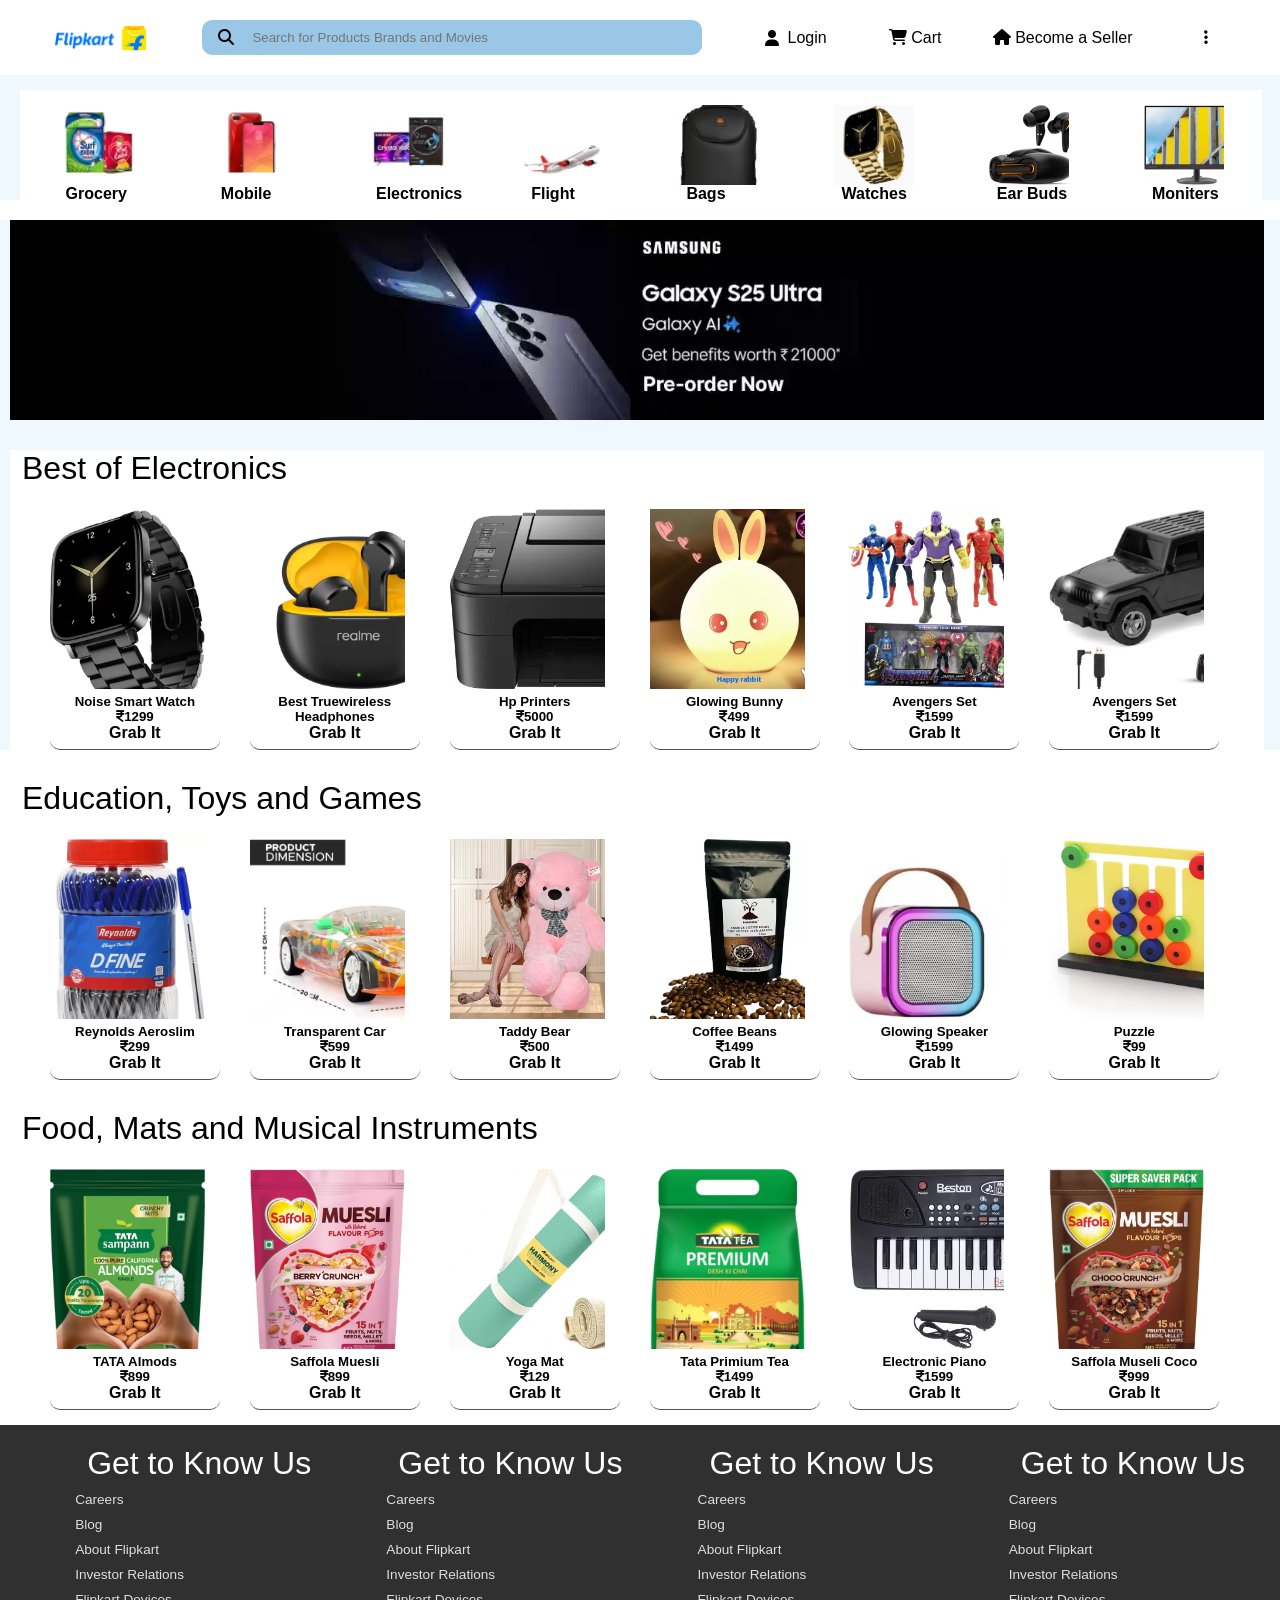
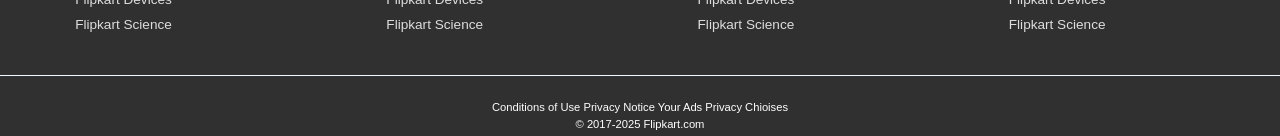
==== index.html @ 135907ae "Adding Flipkart clone in repo" ====
<!DOCTYPE html>
<html lang="en">
<head>
    <meta charset="UTF-8">
    <meta name="viewport" content="width=device-width, initial-scale=1.0">
    <title>Flipkart Clone</title>
    <link rel="stylesheet" href="https://cdnjs.cloudflare.com/ajax/libs/font-awesome/6.7.2/css/all.min.css">
    <link rel="stylesheet" href="style.css">
</head>
<body>
    <header>
        <div class="navbar">
            <div class="nav-logo">
                <div class="logo"></div>
            </div>
            <div class="nav-search">
                <div class="search-icon"><i class="fa-solid fa-magnifying-glass"></i></div>
                <input placeholder="Search for Products Brands and Movies" class="search-input">
            </div>
            <div class="login border">
                <i class="fa-solid fa-user"></i> Login
            </div>
            <div class="cart">
                <i class="fa-solid fa-cart-shopping"></i> Cart
            </div>
            <div class="seller">
                <i class="fa-solid fa-house"></i> Become a Seller
            </div>
            <div class="menu-contaner">
                <div class="menu"><i class="fa-solid fa-ellipsis-vertical"></i></div>
            </div>
        </div>
    </header>
    <div class="shoping-contaner">
        <div class="shoping-option">
            <div class="option-contaner">
                <div class="option1" style="background-image: url('Images/option1.png.webp');">
                    <H4>Grocery</H4>
                </div>
            </div>
            <div class="option-contaner">
                <div class="option1" style="background-image: url('Images/opton2.webp');">
                    <H4>Mobile</H4>
                </div>
            </div>
            <div class="option-contaner">
                <div class="option1" style="background-image: url('Images/option3.webp');">
                    <H4>Electronics</H4>
                </div>
            </div>
            <div class="option-contaner">
                <div class="option1" style="background-image: url('Images/option4.webp');">
                    <H4>Flight</H4>
                </div>
            </div>
            <div class="option-contaner">
                <div class="option1" style="background-image: url('Images/option5.png');">
                    <H4>Bags</H4>
                </div>
            </div>
            <div class="option-contaner">
                <div class="option1" style="background-image: url('Images/option6.webp');">
                    <H4>Watches</H4>
                </div>
            </div>
            <div class="option-contaner">
                <div class="option1" style="background-image: url('Images/option7.webp');">
                    <H4>Ear Buds</H4>
                </div>
            </div>
            <div class="option-contaner">
                <div class="option1" style="background-image: url('Images/option8.webp');">
                    <H4>Moniters</H4>
                </div>
            </div>
        </div>
    </div>
    <div class="shop-area">
        <div class="hero-image" style="background-image: url('Images/Herotab-image.webp');"></div>
        <div class="shop-headline">
            <p>Best of Electronics</p>
            <div class="hero-shop-contaner">
                <div class="products">
                    <div class="product" style="background-image: url('Images/product1.webp');"></div>
                    <h5>Noise Smart Watch</h5>
                    <h5><i class="fa-solid fa-indian-rupee-sign"></i>1299</h5>
                    <h2>Grab It</h2>
                </div>
                <div class="products">
                    <div class="product" style="background-image: url('Images/product2.webp');"></div>
                    <h5>Best Truewireless </h5>
                    <h5>Headphones</h5>
                    <h2>Grab It</h2>
                </div>
                <div class="products">
                    <div class="product" style="background-image: url('Images/product3.webp');"></div>
                    <h5>Hp Printers </h5>
                    <h5><i class="fa-solid fa-indian-rupee-sign"></i>5000</h5>
                    <h2>Grab It</h2>
                </div>
                <div class="products">
                    <div class="product" style="background-image: url('Images/product4.webp');"></div>
                    <h5>Glowing Bunny </h5>
                    <h5><i class="fa-solid fa-indian-rupee-sign"></i>499</h5>
                    <h2>Grab It</h2>
                </div>
                <div class="products">
                    <div class="product" style="background-image: url('Images/product5.webp');"></div>
                    <h5>Avengers Set </h5>
                    <h5><i class="fa-solid fa-indian-rupee-sign"></i>1599</h5>
                    <h2>Grab It</h2>
                </div>
                <div class="products">
                    <div class="product" style="background-image: url('Images/product6.webp');"></div>
                    <h5>Avengers Set </h5>
                    <h5><i class="fa-solid fa-indian-rupee-sign"></i>1599</h5>
                    <h2>Grab It</h2>
                </div>
            </div>
        </div>
    </div>
    <div class="shop-headline">
        <p>Education, Toys and Games</p>
        <div class="hero-shop-contaner">
            <div class="products">
                <div class="product" style="background-image: url('Images/product\ 9.webp');"></div>
                <h5>Reynolds Aeroslim</h5>
                <h5><i class="fa-solid fa-indian-rupee-sign"></i>299</h5>
                <h2>Grab It</h2>
            </div>
            <div class="products">
                <div class="product" style="background-image: url('Images/product10.webp');"></div>
                <h5>Transparent Car </h5>
                <h5><i class="fa-solid fa-indian-rupee-sign"></i>599</h5>
                <h2>Grab It</h2>
            </div>
            <div class="products">
                <div class="product" style="background-image: url('Images/product11.webp');"></div>
                <h5>Taddy Bear </h5>
                <h5><i class="fa-solid fa-indian-rupee-sign"></i>500</h5>
                <h2>Grab It</h2>
            </div>
            <div class="products">
                <div class="product" style="background-image: url('Images/product12.webp');"></div>
                <h5>Coffee Beans </h5>
                <h5><i class="fa-solid fa-indian-rupee-sign"></i>1499</h5>
                <h2>Grab It</h2>
            </div>
            <div class="products">
                <div class="product" style="background-image: url('Images/product13.webp');"></div>
                <h5>Glowing Speaker </h5>
                <h5><i class="fa-solid fa-indian-rupee-sign"></i>1599</h5>
                <h2>Grab It</h2>
            </div>
            <div class="products">
                <div class="product" style="background-image: url('Images/product14.webp');"></div>
                <h5>Puzzle</h5>
                <h5><i class="fa-solid fa-indian-rupee-sign"></i>99</h5>
                <h2>Grab It</h2>
            </div>
        </div>
    </div>
    </div>
    <div class="shop-headline">
        <p>Food, Mats and Musical Instruments</p>
        <div class="hero-shop-contaner">
            <div class="products">
                <div class="product" style="background-image: url('Images/product16.webp');"></div>
                <h5>TATA Almods</h5>
                <h5><i class="fa-solid fa-indian-rupee-sign"></i>899</h5>
                <h2>Grab It</h2>
            </div>
            <div class="products">
                <div class="product" style="background-image: url('Images/product17.webp');"></div>
                <h5>Saffola Muesli </h5>
                <h5><i class="fa-solid fa-indian-rupee-sign"></i>899</h5>
                <h2>Grab It</h2>
            </div>
            <div class="products">
                <div class="product" style="background-image: url('Images/product20.webp');"></div>
                <h5>Yoga Mat</h5>
                <h5><i class="fa-solid fa-indian-rupee-sign"></i>129</h5>
                <h2>Grab It</h2>
            </div>
            <div class="products">
                <div class="product" style="background-image: url('Images/product19.webp');"></div>
                <h5>Tata Primium Tea</h5>
                <h5><i class="fa-solid fa-indian-rupee-sign"></i>1499</h5>
                <h2>Grab It</h2>
            </div>
            <div class="products">
                <div class="product" style="background-image: url('Images/product21.webp');"></div>
                <h5>Electronic Piano</h5>
                <h5><i class="fa-solid fa-indian-rupee-sign"></i>1599</h5>
                <h2>Grab It</h2>
            </div>
            <div class="products">
                <div class="product" style="background-image: url('Images/product18.webp');"></div>
                <h5>Saffola Museli Coco </h5>
                <h5><i class="fa-solid fa-indian-rupee-sign"></i>999</h5>
                <h2>Grab It</h2>
            </div>
        </div>
    </div>
    </div>
    <footer>
        <div class="foot-panel1">
            <ul>
                <p>Get to Know Us</p>
                <a>Careers</a>
                <a>Blog</a>
                <a>About Flipkart</a>
                <a>Investor Relations</a>
                <a>Flipkart Devices</a>
                <a>Flipkart Science</a>
            </ul>
            <ul>
                <p>Get to Know Us</p>
                <a>Careers</a>
                <a>Blog</a>
                <a>About Flipkart</a>
                <a>Investor Relations</a>
                <a>Flipkart Devices</a>
                <a>Flipkart Science</a>
            </ul>
            <ul>
                <p>Get to Know Us</p>
                <a>Careers</a>
                <a>Blog</a>
                <a>About Flipkart</a>
                <a>Investor Relations</a>
                <a>Flipkart Devices</a>
                <a>Flipkart Science</a>
            </ul>
            <ul>
                <p>Get to Know Us</p>
                <a>Careers</a>
                <a>Blog</a>
                <a>About Flipkart</a>
                <a>Investor Relations</a>
                <a>Flipkart Devices</a>
                <a>Flipkart Science</a>
            </ul>
        </div>
        <div class="foot-panel2">
            <div class="pages">
                <a>Conditions of Use</a>
                <a>Privacy Notice</a>
                <a>Your Ads Privacy Chioises</a>
            </div>
            <div class="copyright">
                © 2017-2025 Flipkart.com
            </div>
        </div>
    </footer>
</body>
</html>
---- style.css ----
* {
    margin: 0px;
    font-family: arial;
    border: border-box;
}

/* NAV BAR */
.navbar {
    height: 75px;
    background-color: #ffffff;
    color: rgb(3, 3, 3);
    display: flex;
    align-items: center;
    justify-content: space-evenly;
}
.nav-logo {
    height: 30px;
    width: 100px;
}
.logo {
    background-image: url("Images/flipkart-logo.png");
    background-size: contain;
    height: 30px;
    width: 100px;

}
.border {
    border: 2px solid transparent;

}
.nav-search {
    height: 35px;
    width: 500px;
    display: flex;
    justify-content: center;
    align-items: center;
    background-color: rgb(154, 199, 230);
    border-radius: 10px;

}
.search-input {
    height: 30px;
    width: 90%;
    border: none;
    border-radius: 10px;
    background-color: rgb(154, 199, 230);
}
.search-icon {
    margin-right: 1rem;
    margin-left: 1rem;

}
.login {
    display: flex;
    justify-content: space-evenly;
    align-items: center;
    height: 35px;
    width: 80px;
    font-size: 1rem;
}
.login:hover {
    color: white;
    background-color: rgb(1, 155, 216);
    border-radius: 10px;

}
.menu-contaner {
    display: flex;
    justify-content: center;
    align-items: center;
    height: 40px;
    width: 45px;
}
.menu-contaner:hover {
    border: 2px solid rgb(236, 231, 231);
    border-radius: 10px;
    background-color: rgb(236, 231, 231);
}

/*Shoping contaner */
.shoping-contaner {
    display: flex;
    background-color: aliceblue;
    height: 100%;
    width: 100%;
}
.shoping-option {
    background-color: white;
    margin-left: 20px;
    margin-top: 15px;
    height: 110px;
    width: 97%;
    display: flex;
    justify-content: space-evenly;
    align-items: center;
}
.option-contaner {
    height: 100px;
    width: 100%;
    display: flex;
    justify-content: space-evenly;
    align-items: center;
}
.option1 {
    background-size: cover;
    height: 80px;
    width: 80px;
}
h4 {
    margin-top: 5rem;
    margin-left: 0.5rem;

}

/* Hero image */
.shop-area {
    background-color: aliceblue;
    margin-top: 0px;
}
.hero-image {
    background-size: cover;
    height: 200px;
    width: 98%;
    margin: 10px;
    margin-top: 20px;
}

/* Product area */
.shop-headline {
    background-color: white;
    height: 300px;
    width: 98%;
    margin-top: 30px;
    margin-left: 10px;
    flex-wrap: wrap;

}
p {
    margin-left: 12px;
    font-size: 32px;
    font-family: arial;
    text-decoration-thickness: 15px;

}
.hero-shop-contaner {
    height: 250px;
    width: 98%;
    margin-left: 10px;
    display: flex;
    justify-content: space-evenly;
    align-items: center;

    background-color: white;
}
.products {
    margin-top: 25px;
    border-bottom: 0.5px solid rgb(83, 82, 82);
    border-radius: 10px;
    height: 250px;
    width: 170px;
}
.product {
    display: flex;
    align-items: center;
    justify-content: center;
    height: 180px;
    width: 155px;
    background-size: cover;
    margin-top: 10px;
    margin-bottom: 5px;
}
h5 {
    text-align: center;
}
h2 {
    font-size: medium;
    text-align: center;
}

/* Footer */

footer {
    margin-top: 15px;
}
.foot-panel1 {
    background-color: #242323ef;
    color: white;
    height: 250px;
    display: flex;
    justify-content: space-evenly;

}
ul {
    margin-top: 20px;
}
ul a {
    display: block;
    font-size: 0.85rem;
    margin-top: 10px;
    color: #dddddd;
}
.foot-panel2 {
    border-top: 0.5px solid aliceblue;
    background-color: #242323ef;
    color: white;
    height: 60px;
    font-size: 0.7rem;
    text-align: center;
}

.pages {
    padding-top: 25px;
}
.copyright {
    padding-top: 5px;
}
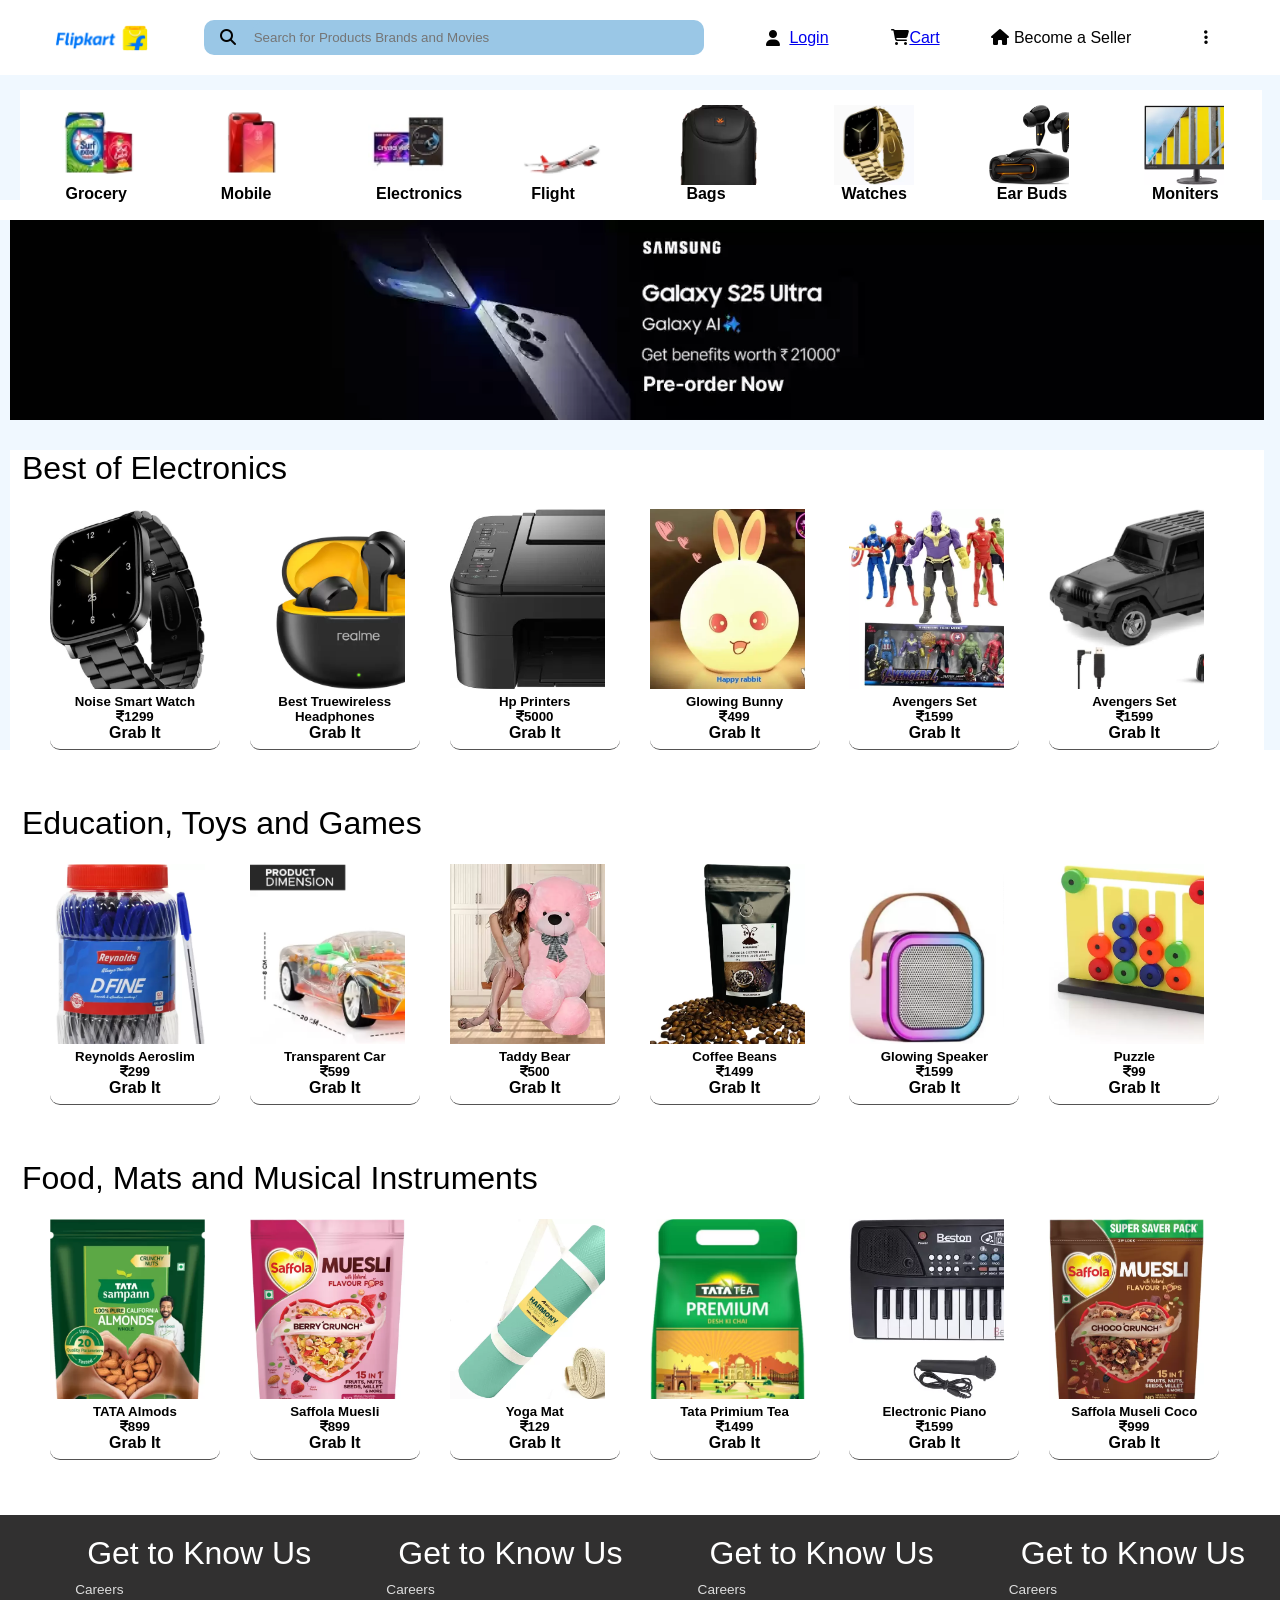
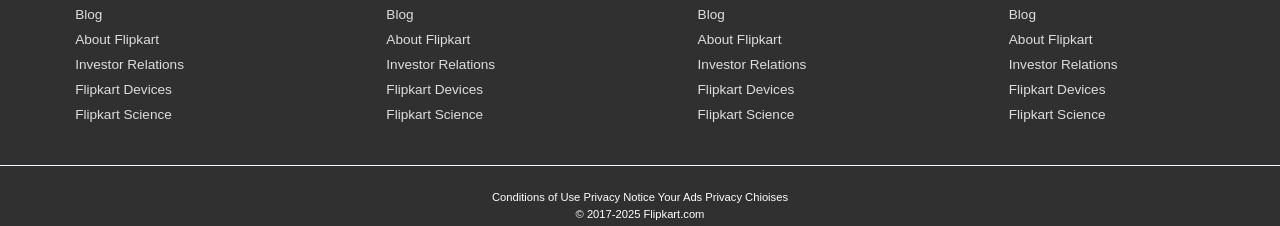
==== commit 57aa538b: "New pages are added" ====
--- a/index.html
+++ b/index.html
@@ -18,10 +18,10 @@
                 <input placeholder="Search for Products Brands and Movies" class="search-input">
             </div>
             <div class="login border">
-                <i class="fa-solid fa-user"></i> Login
+                <i class="fa-solid fa-user"></i><a href="./login.html">Login</a>
             </div>
             <div class="cart">
-                <i class="fa-solid fa-cart-shopping"></i> Cart
+                <i class="fa-solid fa-cart-shopping"></i><a href="./cart.html">Cart</a> 
             </div>
             <div class="seller">
                 <i class="fa-solid fa-house"></i> Become a Seller
--- a/style.css
+++ b/style.css
@@ -132,6 +132,7 @@
     width: 98%;
     margin-top: 30px;
     margin-left: 10px;
+    margin-bottom: 55px;
     flex-wrap: wrap;
 
 }
@@ -149,7 +150,6 @@
     display: flex;
     justify-content: space-evenly;
     align-items: center;
-
     background-color: white;
 }
 .products {
